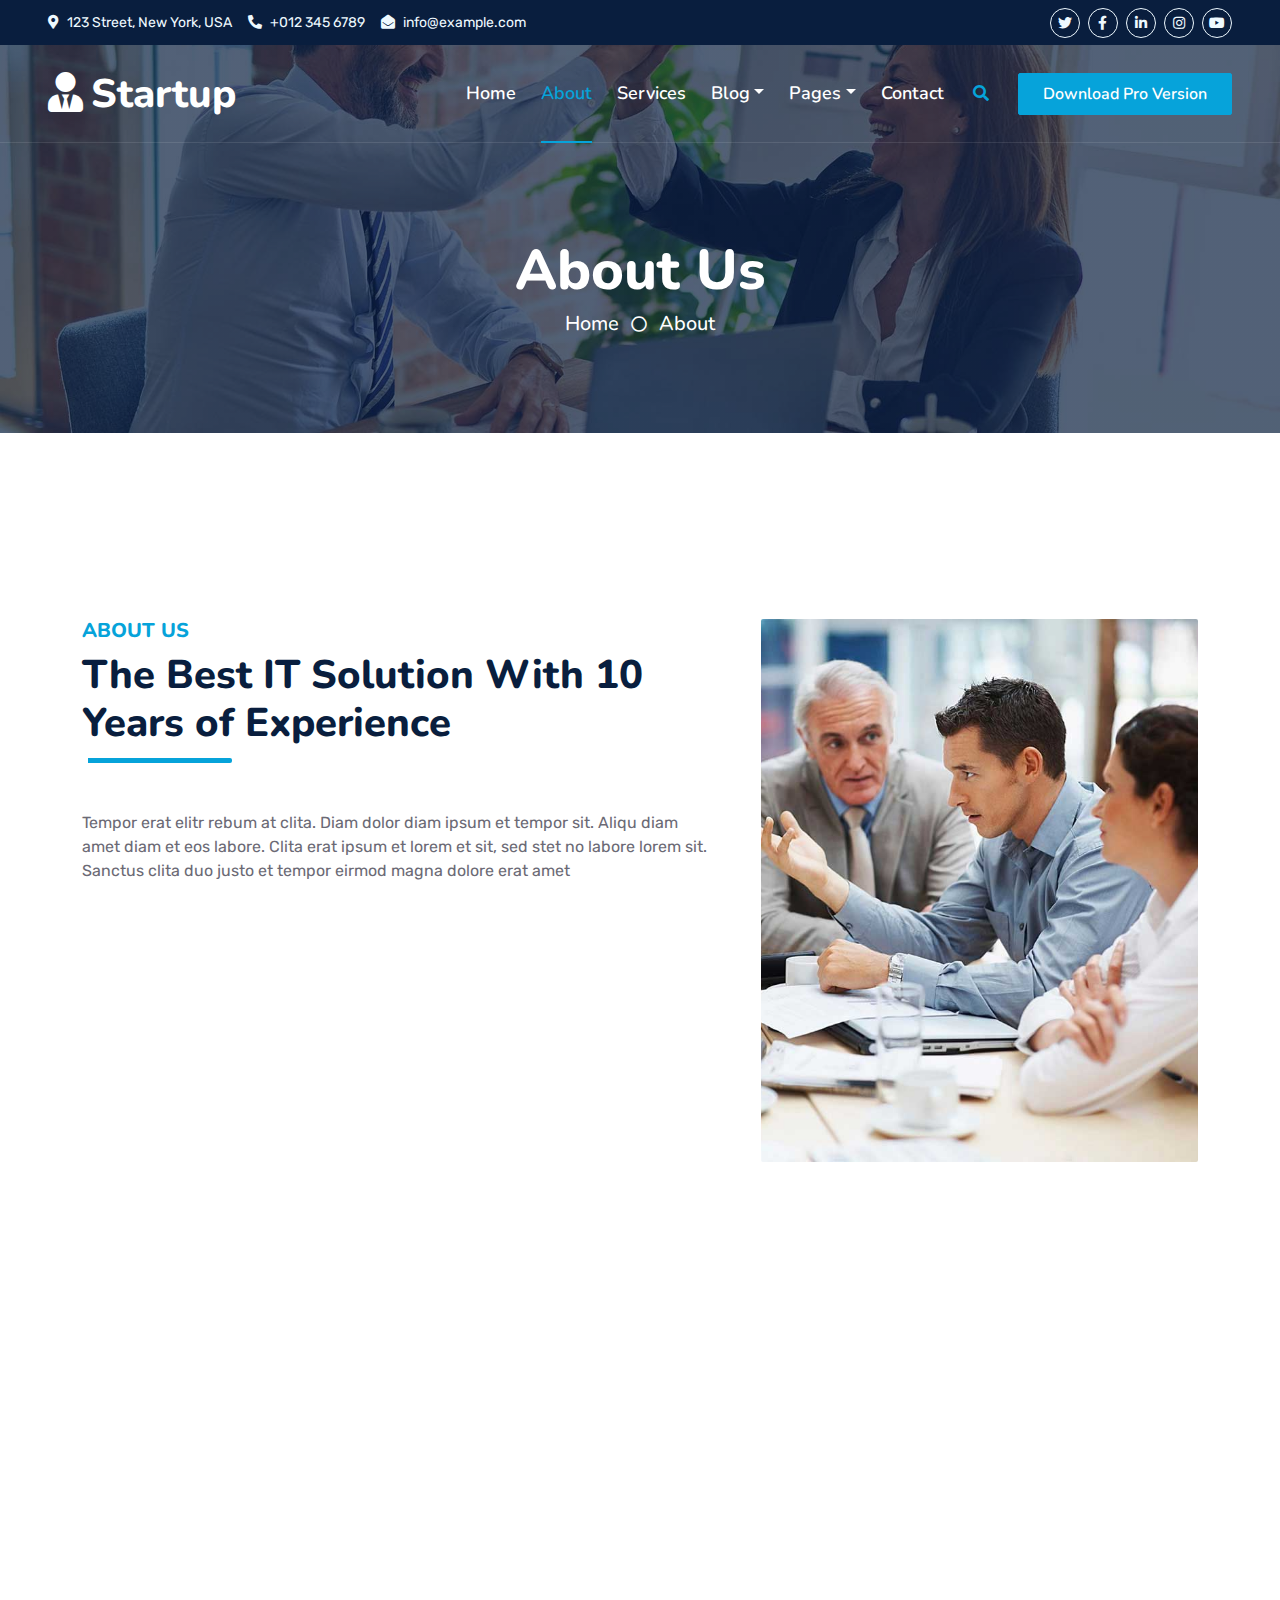
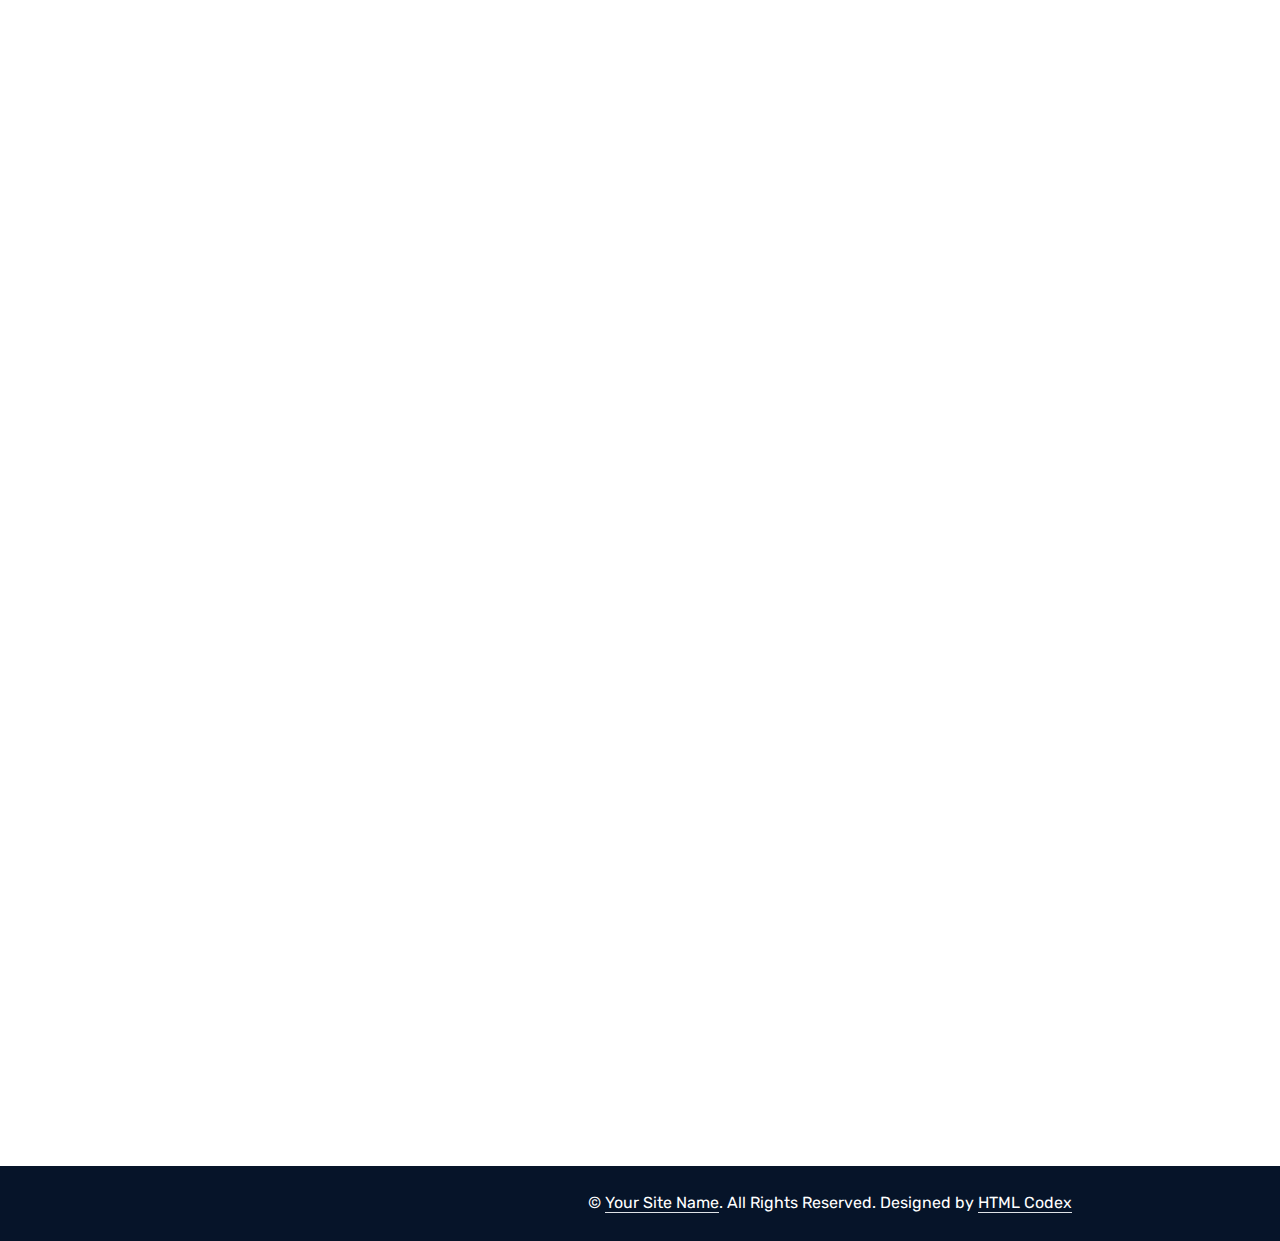
==== main/about.html @ 3a4d3730 "Réorganisation du projet" ====
<!DOCTYPE html>
<html lang="en">

<head>
    <meta charset="utf-8">
    <title>Startup - Startup Website Template</title>
    <meta content="width=device-width, initial-scale=1.0" name="viewport">
    <meta content="Free HTML Templates" name="keywords">
    <meta content="Free HTML Templates" name="description">

    <!-- Favicon -->
    <link href="static/img/favicon.ico" rel="icon">

    <!-- Google Web Fonts -->
    <link rel="preconnect" href="https://fonts.googleapis.com">
    <link rel="preconnect" href="https://fonts.gstatic.com" crossorigin>
    <link href="https://fonts.googleapis.com/css2?family=Nunito:wght@400;600;700;800&family=Rubik:wght@400;500;600;700&display=swap" rel="stylesheet">

    <!-- Icon Font Stylesheet -->
    <link href="https://cdnjs.cloudflare.com/ajax/libs/font-awesome/5.10.0/css/all.min.css" rel="stylesheet">
    <link href="https://cdn.jsdelivr.net/npm/bootstrap-icons@1.4.1/font/bootstrap-icons.css" rel="stylesheet">

    <!-- Libraries Stylesheet -->
    <link href="../static/lib/owlcarousel/assets/owl.carousel.min.css" rel="stylesheet">
    <link href="../static/lib/animate/animate.min.css" rel="stylesheet">

    <!-- Customized Bootstrap Stylesheet -->
    <link href="../static/css/bootstrap.min.css" rel="stylesheet">

    <!-- Template Stylesheet -->
    <link href="../static/css/style.css" rel="stylesheet">
</head>

<body>
    <!-- Spinner Start -->
    <div id="spinner" class="show bg-white position-fixed translate-middle w-100 vh-100 top-50 start-50 d-flex align-items-center justify-content-center">
        <div class="spinner"></div>
    </div>
    <!-- Spinner End -->


    <!-- Topbar Start -->
    <div class="container-fluid bg-dark px-5 d-none d-lg-block">
        <div class="row gx-0">
            <div class="col-lg-8 text-center text-lg-start mb-2 mb-lg-0">
                <div class="d-inline-flex align-items-center" style="height: 45px;">
                    <small class="me-3 text-light"><i class="fa fa-map-marker-alt me-2"></i>123 Street, New York, USA</small>
                    <small class="me-3 text-light"><i class="fa fa-phone-alt me-2"></i>+012 345 6789</small>
                    <small class="text-light"><i class="fa fa-envelope-open me-2"></i>info@example.com</small>
                </div>
            </div>
            <div class="col-lg-4 text-center text-lg-end">
                <div class="d-inline-flex align-items-center" style="height: 45px;">
                    <a class="btn btn-sm btn-outline-light btn-sm-square rounded-circle me-2" href=""><i class="fab fa-twitter fw-normal"></i></a>
                    <a class="btn btn-sm btn-outline-light btn-sm-square rounded-circle me-2" href=""><i class="fab fa-facebook-f fw-normal"></i></a>
                    <a class="btn btn-sm btn-outline-light btn-sm-square rounded-circle me-2" href=""><i class="fab fa-linkedin-in fw-normal"></i></a>
                    <a class="btn btn-sm btn-outline-light btn-sm-square rounded-circle me-2" href=""><i class="fab fa-instagram fw-normal"></i></a>
                    <a class="btn btn-sm btn-outline-light btn-sm-square rounded-circle" href=""><i class="fab fa-youtube fw-normal"></i></a>
                </div>
            </div>
        </div>
    </div>
    <!-- Topbar End -->


    <!-- Navbar Start -->
    <div class="container-fluid position-relative p-0">
        <nav class="navbar navbar-expand-lg navbar-dark px-5 py-3 py-lg-0">
            <a href="index.html" class="navbar-brand p-0">
                <h1 class="m-0"><i class="fa fa-user-tie me-2"></i>Startup</h1>
            </a>
            <button class="navbar-toggler" type="button" data-bs-toggle="collapse" data-bs-target="#navbarCollapse">
                <span class="fa fa-bars"></span>
            </button>
            <div class="collapse navbar-collapse" id="navbarCollapse">
                <div class="navbar-nav ms-auto py-0">
                    <a href="index.html" class="nav-item nav-link">Home</a>
                    <a href="about.html" class="nav-item nav-link active">About</a>
                    <a href="service.html" class="nav-item nav-link">Services</a>
                    <div class="nav-item dropdown">
                        <a href="#" class="nav-link dropdown-toggle" data-bs-toggle="dropdown">Blog</a>
                        <div class="dropdown-menu m-0">
                            <a href="blog.html" class="dropdown-item">Blog Grid</a>
                            <a href="detail.html" class="dropdown-item">Blog Detail</a>
                        </div>
                    </div>
                    <div class="nav-item dropdown">
                        <a href="#" class="nav-link dropdown-toggle" data-bs-toggle="dropdown">Pages</a>
                        <div class="dropdown-menu m-0">
                            <a href="price.html" class="dropdown-item">Pricing Plan</a>
                            <a href="feature.html" class="dropdown-item">Our features</a>
                            <a href="team.html" class="dropdown-item">Team Members</a>
                            <a href="testimonial.html" class="dropdown-item">Testimonial</a>
                            <a href="quote.html" class="dropdown-item">Free Quote</a>
                        </div>
                    </div>
                    <a href="contact.html" class="nav-item nav-link">Contact</a>
                </div>
                <butaton type="button" class="btn text-primary ms-3" data-bs-toggle="modal" data-bs-target="#searchModal"><i class="fa fa-search"></i></butaton>
                <a href="https://htmlcodex.com/startup-company-website-template" class="btn btn-primary py-2 px-4 ms-3">Download Pro Version</a>
            </div>
        </nav>

        <div class="container-fluid bg-primary py-5 bg-header" style="margin-bottom: 90px;">
            <div class="row py-5">
                <div class="col-12 pt-lg-5 mt-lg-5 text-center">
                    <h1 class="display-4 text-white animated zoomIn">About Us</h1>
                    <a href="" class="h5 text-white">Home</a>
                    <i class="far fa-circle text-white px-2"></i>
                    <a href="" class="h5 text-white">About</a>
                </div>
            </div>
        </div>
    </div>
    <!-- Navbar End -->


    <!-- Full Screen Search Start -->
    <div class="modal fade" id="searchModal" tabindex="-1">
        <div class="modal-dialog modal-fullscreen">
            <div class="modal-content" style="background: rgba(9, 30, 62, .7);">
                <div class="modal-header border-0">
                    <button type="button" class="btn bg-white btn-close" data-bs-dismiss="modal" aria-label="Close"></button>
                </div>
                <div class="modal-body d-flex align-items-center justify-content-center">
                    <div class="input-group" style="max-width: 600px;">
                        <input type="text" class="form-control bg-transparent border-primary p-3" placeholder="Type search keyword">
                        <button class="btn btn-primary px-4"><i class="bi bi-search"></i></button>
                    </div>
                </div>
            </div>
        </div>
    </div>
    <!-- Full Screen Search End -->


    <!-- About Start -->
    <div class="container-fluid py-5 wow fadeInUp" data-wow-delay="0.1s">
        <div class="container py-5">
            <div class="row g-5">
                <div class="col-lg-7">
                    <div class="section-title position-relative pb-3 mb-5">
                        <h5 class="fw-bold text-primary text-uppercase">About Us</h5>
                        <h1 class="mb-0">The Best IT Solution With 10 Years of Experience</h1>
                    </div>
                    <p class="mb-4">Tempor erat elitr rebum at clita. Diam dolor diam ipsum et tempor sit. Aliqu diam amet diam et eos labore. Clita erat ipsum et lorem et sit, sed stet no labore lorem sit. Sanctus clita duo justo et tempor eirmod magna dolore erat amet</p>
                    <div class="row g-0 mb-3">
                        <div class="col-sm-6 wow zoomIn" data-wow-delay="0.2s">
                            <h5 class="mb-3"><i class="fa fa-check text-primary me-3"></i>Award Winning</h5>
                            <h5 class="mb-3"><i class="fa fa-check text-primary me-3"></i>Professional Staff</h5>
                        </div>
                        <div class="col-sm-6 wow zoomIn" data-wow-delay="0.4s">
                            <h5 class="mb-3"><i class="fa fa-check text-primary me-3"></i>24/7 Support</h5>
                            <h5 class="mb-3"><i class="fa fa-check text-primary me-3"></i>Fair Prices</h5>
                        </div>
                    </div>
                    <div class="d-flex align-items-center mb-4 wow fadeIn" data-wow-delay="0.6s">
                        <div class="bg-primary d-flex align-items-center justify-content-center rounded" style="width: 60px; height: 60px;">
                            <i class="fa fa-phone-alt text-white"></i>
                        </div>
                        <div class="ps-4">
                            <h5 class="mb-2">Call to ask any question</h5>
                            <h4 class="text-primary mb-0">+012 345 6789</h4>
                        </div>
                    </div>
                    <a href="quote.html" class="btn btn-primary py-3 px-5 mt-3 wow zoomIn" data-wow-delay="0.9s">Request A Quote</a>
                </div>
                <div class="col-lg-5" style="min-height: 500px;">
                    <div class="position-relative h-100">
                        <img class="position-absolute w-100 h-100 rounded wow zoomIn" data-wow-delay="0.9s" src="../static/img/about.jpg" style="object-fit: cover;">
                    </div>
                </div>
            </div>
        </div>
    </div>
    <!-- About End -->


    <!-- Team Start -->
    <div class="container-fluid py-5 wow fadeInUp" data-wow-delay="0.1s">
        <div class="container py-5">
            <div class="section-title text-center position-relative pb-3 mb-5 mx-auto" style="max-width: 600px;">
                <h5 class="fw-bold text-primary text-uppercase">Team Members</h5>
                <h1 class="mb-0">Professional Stuffs Ready to Help Your Business</h1>
            </div>
            <div class="row g-5">
                <div class="col-lg-4 wow slideInUp" data-wow-delay="0.3s">
                    <div class="team-item bg-light rounded overflow-hidden">
                        <div class="team-img position-relative overflow-hidden">
                            <img class="img-fluid w-100" src="../static/img/team-1.jpg" alt="">
                            <div class="team-social">
                                <a class="btn btn-lg btn-primary btn-lg-square rounded" href=""><i class="fab fa-twitter fw-normal"></i></a>
                                <a class="btn btn-lg btn-primary btn-lg-square rounded" href=""><i class="fab fa-facebook-f fw-normal"></i></a>
                                <a class="btn btn-lg btn-primary btn-lg-square rounded" href=""><i class="fab fa-instagram fw-normal"></i></a>
                                <a class="btn btn-lg btn-primary btn-lg-square rounded" href=""><i class="fab fa-linkedin-in fw-normal"></i></a>
                            </div>
                        </div>
                        <div class="text-center py-4">
                            <h4 class="text-primary">Full Name</h4>
                            <p class="text-uppercase m-0">Designation</p>
                        </div>
                    </div>
                </div>
                <div class="col-lg-4 wow slideInUp" data-wow-delay="0.6s">
                    <div class="team-item bg-light rounded overflow-hidden">
                        <div class="team-img position-relative overflow-hidden">
                            <img class="img-fluid w-100" src="../static/img/team-2.jpg" alt="">
                            <div class="team-social">
                                <a class="btn btn-lg btn-primary btn-lg-square rounded" href=""><i class="fab fa-twitter fw-normal"></i></a>
                                <a class="btn btn-lg btn-primary btn-lg-square rounded" href=""><i class="fab fa-facebook-f fw-normal"></i></a>
                                <a class="btn btn-lg btn-primary btn-lg-square rounded" href=""><i class="fab fa-instagram fw-normal"></i></a>
                                <a class="btn btn-lg btn-primary btn-lg-square rounded" href=""><i class="fab fa-linkedin-in fw-normal"></i></a>
                            </div>
                        </div>
                        <div class="text-center py-4">
                            <h4 class="text-primary">Full Name</h4>
                            <p class="text-uppercase m-0">Designation</p>
                        </div>
                    </div>
                </div>
                <div class="col-lg-4 wow slideInUp" data-wow-delay="0.9s">
                    <div class="team-item bg-light rounded overflow-hidden">
                        <div class="team-img position-relative overflow-hidden">
                            <img class="img-fluid w-100" src="../static/img/team-3.jpg" alt="">
                            <div class="team-social">
                                <a class="btn btn-lg btn-primary btn-lg-square rounded" href=""><i class="fab fa-twitter fw-normal"></i></a>
                                <a class="btn btn-lg btn-primary btn-lg-square rounded" href=""><i class="fab fa-facebook-f fw-normal"></i></a>
                                <a class="btn btn-lg btn-primary btn-lg-square rounded" href=""><i class="fab fa-instagram fw-normal"></i></a>
                                <a class="btn btn-lg btn-primary btn-lg-square rounded" href=""><i class="fab fa-linkedin-in fw-normal"></i></a>
                            </div>
                        </div>
                        <div class="text-center py-4">
                            <h4 class="text-primary">Full Name</h4>
                            <p class="text-uppercase m-0">Designation</p>
                        </div>
                    </div>
                </div>
            </div>
        </div>
    </div>
    <!-- Team End -->


    <!-- Vendor Start -->
    <div class="container-fluid py-5 wow fadeInUp" data-wow-delay="0.1s">
        <div class="container py-5 mb-5">
            <div class="bg-white">
                <div class="owl-carousel vendor-carousel">
                    <img src="../static/img/vendor-1.jpg" alt="">
                    <img src="../static/img/vendor-2.jpg" alt="">
                    <img src="../static/img/vendor-3.jpg" alt="">
                    <img src="../static/img/vendor-4.jpg" alt="">
                    <img src="../static/img/vendor-5.jpg" alt="">
                    <img src="../static/img/vendor-6.jpg" alt="">
                    <img src="../static/img/vendor-7.jpg" alt="">
                    <img src="../static/img/vendor-8.jpg" alt="">
                    <img src="../static/img/vendor-9.jpg" alt="">
                </div>
            </div>
        </div>
    </div>
    <!-- Vendor End -->
    

    <!-- Footer Start -->
    <div class="container-fluid bg-dark text-light mt-5 wow fadeInUp" data-wow-delay="0.1s">
        <div class="container">
            <div class="row gx-5">
                <div class="col-lg-4 col-md-6 footer-about">
                    <div class="d-flex flex-column align-items-center justify-content-center text-center h-100 bg-primary p-4">
                        <a href="index.html" class="navbar-brand">
                            <h1 class="m-0 text-white"><i class="fa fa-user-tie me-2"></i>Startup</h1>
                        </a>
                        <p class="mt-3 mb-4">Lorem diam sit erat dolor elitr et, diam lorem justo amet clita stet eos sit. Elitr dolor duo lorem, elitr clita ipsum sea. Diam amet erat lorem stet eos. Diam amet et kasd eos duo.</p>
                        <form action="">
                            <div class="input-group">
                                <input type="text" class="form-control border-white p-3" placeholder="Your Email">
                                <button class="btn btn-dark">Sign Up</button>
                            </div>
                        </form>
                    </div>
                </div>
                <div class="col-lg-8 col-md-6">
                    <div class="row gx-5">
                        <div class="col-lg-4 col-md-12 pt-5 mb-5">
                            <div class="section-title section-title-sm position-relative pb-3 mb-4">
                                <h3 class="text-light mb-0">Get In Touch</h3>
                            </div>
                            <div class="d-flex mb-2">
                                <i class="bi bi-geo-alt text-primary me-2"></i>
                                <p class="mb-0">123 Street, New York, USA</p>
                            </div>
                            <div class="d-flex mb-2">
                                <i class="bi bi-envelope-open text-primary me-2"></i>
                                <p class="mb-0">info@example.com</p>
                            </div>
                            <div class="d-flex mb-2">
                                <i class="bi bi-telephone text-primary me-2"></i>
                                <p class="mb-0">+012 345 67890</p>
                            </div>
                            <div class="d-flex mt-4">
                                <a class="btn btn-primary btn-square me-2" href="#"><i class="fab fa-twitter fw-normal"></i></a>
                                <a class="btn btn-primary btn-square me-2" href="#"><i class="fab fa-facebook-f fw-normal"></i></a>
                                <a class="btn btn-primary btn-square me-2" href="#"><i class="fab fa-linkedin-in fw-normal"></i></a>
                                <a class="btn btn-primary btn-square" href="#"><i class="fab fa-instagram fw-normal"></i></a>
                            </div>
                        </div>
                        <div class="col-lg-4 col-md-12 pt-0 pt-lg-5 mb-5">
                            <div class="section-title section-title-sm position-relative pb-3 mb-4">
                                <h3 class="text-light mb-0">Quick Links</h3>
                            </div>
                            <div class="link-animated d-flex flex-column justify-content-start">
                                <a class="text-light mb-2" href="#"><i class="bi bi-arrow-right text-primary me-2"></i>Home</a>
                                <a class="text-light mb-2" href="#"><i class="bi bi-arrow-right text-primary me-2"></i>About Us</a>
                                <a class="text-light mb-2" href="#"><i class="bi bi-arrow-right text-primary me-2"></i>Our Services</a>
                                <a class="text-light mb-2" href="#"><i class="bi bi-arrow-right text-primary me-2"></i>Meet The Team</a>
                                <a class="text-light mb-2" href="#"><i class="bi bi-arrow-right text-primary me-2"></i>Latest Blog</a>
                                <a class="text-light" href="#"><i class="bi bi-arrow-right text-primary me-2"></i>Contact Us</a>
                            </div>
                        </div>
                        <div class="col-lg-4 col-md-12 pt-0 pt-lg-5 mb-5">
                            <div class="section-title section-title-sm position-relative pb-3 mb-4">
                                <h3 class="text-light mb-0">Popular Links</h3>
                            </div>
                            <div class="link-animated d-flex flex-column justify-content-start">
                                <a class="text-light mb-2" href="#"><i class="bi bi-arrow-right text-primary me-2"></i>Home</a>
                                <a class="text-light mb-2" href="#"><i class="bi bi-arrow-right text-primary me-2"></i>About Us</a>
                                <a class="text-light mb-2" href="#"><i class="bi bi-arrow-right text-primary me-2"></i>Our Services</a>
                                <a class="text-light mb-2" href="#"><i class="bi bi-arrow-right text-primary me-2"></i>Meet The Team</a>
                                <a class="text-light mb-2" href="#"><i class="bi bi-arrow-right text-primary me-2"></i>Latest Blog</a>
                                <a class="text-light" href="#"><i class="bi bi-arrow-right text-primary me-2"></i>Contact Us</a>
                            </div>
                        </div>
                    </div>
                </div>
            </div>
        </div>
    </div>
    <div class="container-fluid text-white" style="background: #061429;">
        <div class="container text-center">
            <div class="row justify-content-end">
                <div class="col-lg-8 col-md-6">
                    <div class="d-flex align-items-center justify-content-center" style="height: 75px;">
                        <p class="mb-0">&copy; <a class="text-white border-bottom" href="#">Your Site Name</a>. All Rights Reserved. 
						
						<!--/*** This template is free as long as you keep the footer author’s credit link/attribution link/backlink. If you'd like to use the template without the footer author’s credit link/attribution link/backlink, you can purchase the Credit Removal License from "https://htmlcodex.com/credit-removal". Thank you for your support. ***/-->
						Designed by <a class="text-white border-bottom" href="https://htmlcodex.com">HTML Codex</a></p>
                    </div>
                </div>
            </div>
        </div>
    </div>
    <!-- Footer End -->


    <!-- Back to Top -->
    <a href="#" class="btn btn-lg btn-primary btn-lg-square rounded back-to-top"><i class="bi bi-arrow-up"></i></a>


    <!-- JavaScript Libraries -->
    <script src="https://code.jquery.com/jquery-3.4.1.min.js"></script>
    <script src="https://cdn.jsdelivr.net/npm/bootstrap@5.0.0/dist/js/bootstrap.bundle.min.js"></script>
    <script src="../static/lib/wow/wow.min.js"></script>
    <script src="../static/lib/easing/easing.min.js"></script>
    <script src="../static/lib/waypoints/waypoints.min.js"></script>
    <script src="../static/lib/counterup/counterup.min.js"></script>
    <script src="../static/lib/owlcarousel/owl.carousel.min.js"></script>

    <!-- Template Javascript -->
    <script src="../static/js/main.js"></script>
</body>

</html>
---- static/css/style.css ----
/********** Template CSS **********/
:root {
    --primary: #06A3DA;
    --secondary: #34AD54;
    --light: #EEF9FF;
    --dark: #091E3E;
}


/*** Spinner ***/
.spinner {
    width: 40px;
    height: 40px;
    background: var(--primary);
    margin: 100px auto;
    -webkit-animation: sk-rotateplane 1.2s infinite ease-in-out;
    animation: sk-rotateplane 1.2s infinite ease-in-out;
}

@-webkit-keyframes sk-rotateplane {
    0% {
        -webkit-transform: perspective(120px)
    }
    50% {
        -webkit-transform: perspective(120px) rotateY(180deg)
    }
    100% {
        -webkit-transform: perspective(120px) rotateY(180deg) rotateX(180deg)
    }
}

@keyframes sk-rotateplane {
    0% {
        transform: perspective(120px) rotateX(0deg) rotateY(0deg);
        -webkit-transform: perspective(120px) rotateX(0deg) rotateY(0deg)
    }
    50% {
        transform: perspective(120px) rotateX(-180.1deg) rotateY(0deg);
        -webkit-transform: perspective(120px) rotateX(-180.1deg) rotateY(0deg)
    }
    100% {
        transform: perspective(120px) rotateX(-180deg) rotateY(-179.9deg);
        -webkit-transform: perspective(120px) rotateX(-180deg) rotateY(-179.9deg);
    }
}

#spinner {
    opacity: 0;
    visibility: hidden;
    transition: opacity .5s ease-out, visibility 0s linear .5s;
    z-index: 99999;
}

#spinner.show {
    transition: opacity .5s ease-out, visibility 0s linear 0s;
    visibility: visible;
    opacity: 1;
}


/*** Heading ***/
h1,
h2,
.fw-bold {
    font-weight: 800 !important;
}

h3,
h4,
.fw-semi-bold {
    font-weight: 700 !important;
}

h5,
h6,
.fw-medium {
    font-weight: 600 !important;
}


/*** Button ***/
.btn {
    font-family: 'Nunito', sans-serif;
    font-weight: 600;
    transition: .5s;
}

.btn-primary,
.btn-secondary {
    color: #FFFFFF;
    box-shadow: inset 0 0 0 50px transparent;
}

.btn-primary:hover {
    box-shadow: inset 0 0 0 0 var(--primary);
}

.btn-secondary:hover {
    box-shadow: inset 0 0 0 0 var(--secondary);
}

.btn-square {
    width: 36px;
    height: 36px;
}

.btn-sm-square {
    width: 30px;
    height: 30px;
}

.btn-lg-square {
    width: 48px;
    height: 48px;
}

.btn-square,
.btn-sm-square,
.btn-lg-square {
    padding-left: 0;
    padding-right: 0;
    text-align: center;
}


/*** Navbar ***/
.navbar-dark .navbar-nav .nav-link {
    font-family: 'Nunito', sans-serif;
    position: relative;
    margin-left: 25px;
    padding: 35px 0;
    color: #FFFFFF;
    font-size: 18px;
    font-weight: 600;
    outline: none;
    transition: .5s;
}

.sticky-top.navbar-dark .navbar-nav .nav-link {
    padding: 20px 0;
    color: var(--dark);
}

.navbar-dark .navbar-nav .nav-link:hover,
.navbar-dark .navbar-nav .nav-link.active {
    color: var(--primary);
}

.navbar-dark .navbar-brand h1 {
    color: #FFFFFF;
}

.navbar-dark .navbar-toggler {
    color: var(--primary) !important;
    border-color: var(--primary) !important;
}

@media (max-width: 991.98px) {
    .sticky-top.navbar-dark {
        position: relative;
        background: #FFFFFF;
    }

    .navbar-dark .navbar-nav .nav-link,
    .navbar-dark .navbar-nav .nav-link.show,
    .sticky-top.navbar-dark .navbar-nav .nav-link {
        padding: 10px 0;
        color: var(--dark);
    }

    .navbar-dark .navbar-brand h1 {
        color: var(--primary);
    }
}

@media (min-width: 992px) {
    .navbar-dark {
        position: absolute;
        width: 100%;
        top: 0;
        left: 0;
        border-bottom: 1px solid rgba(256, 256, 256, .1);
        z-index: 999;
    }
    
    .sticky-top.navbar-dark {
        position: fixed;
        background: #FFFFFF;
    }

    .navbar-dark .navbar-nav .nav-link::before {
        position: absolute;
        content: "";
        width: 0;
        height: 2px;
        bottom: -1px;
        left: 50%;
        background: var(--primary);
        transition: .5s;
    }

    .navbar-dark .navbar-nav .nav-link:hover::before,
    .navbar-dark .navbar-nav .nav-link.active::before {
        width: 100%;
        left: 0;
    }

    .navbar-dark .navbar-nav .nav-link.nav-contact::before {
        display: none;
    }

    .sticky-top.navbar-dark .navbar-brand h1 {
        color: var(--primary);
    }
}


/*** Carousel ***/
.carousel-caption {
    top: 0;
    left: 0;
    right: 0;
    bottom: 0;
    background: rgba(9, 30, 62, .7);
    z-index: 1;
}

@media (max-width: 576px) {
    .carousel-caption h5 {
        font-size: 14px;
        font-weight: 500 !important;
    }

    .carousel-caption h1 {
        font-size: 30px;
        font-weight: 600 !important;
    }
}

.carousel-control-prev,
.carousel-control-next {
    width: 10%;
}

.carousel-control-prev-icon,
.carousel-control-next-icon {
    width: 3rem;
    height: 3rem;
}


/*** Section Title ***/
.section-title::before {
    position: absolute;
    content: "";
    width: 150px;
    height: 5px;
    left: 0;
    bottom: 0;
    background: var(--primary);
    border-radius: 2px;
}

.section-title.text-center::before {
    left: 50%;
    margin-left: -75px;
}

.section-title.section-title-sm::before {
    width: 90px;
    height: 3px;
}

.section-title::after {
    position: absolute;
    content: "";
    width: 6px;
    height: 5px;
    bottom: 0px;
    background: #FFFFFF;
    -webkit-animation: section-title-run 5s infinite linear;
    animation: section-title-run 5s infinite linear;
}

.section-title.section-title-sm::after {
    width: 4px;
    height: 3px;
}

.section-title.text-center::after {
    -webkit-animation: section-title-run-center 5s infinite linear;
    animation: section-title-run-center 5s infinite linear;
}

.section-title.section-title-sm::after {
    -webkit-animation: section-title-run-sm 5s infinite linear;
    animation: section-title-run-sm 5s infinite linear;
}

@-webkit-keyframes section-title-run {
    0% {left: 0; } 50% { left : 145px; } 100% { left: 0; }
}

@-webkit-keyframes section-title-run-center {
    0% { left: 50%; margin-left: -75px; } 50% { left : 50%; margin-left: 45px; } 100% { left: 50%; margin-left: -75px; }
}

@-webkit-keyframes section-title-run-sm {
    0% {left: 0; } 50% { left : 85px; } 100% { left: 0; }
}


/*** Service ***/
.service-item {
    position: relative;
    height: 300px;
    padding: 0 30px;
    transition: .5s;
}

.service-item .service-icon {
    margin-bottom: 30px;
    width: 60px;
    height: 60px;
    display: flex;
    align-items: center;
    justify-content: center;
    background: var(--primary);
    border-radius: 2px;
    transform: rotate(-45deg);
}

.service-item .service-icon i {
    transform: rotate(45deg);
}

.service-item a.btn {
    position: absolute;
    width: 60px;
    bottom: -48px;
    left: 50%;
    margin-left: -30px;
    opacity: 0;
}

.service-item:hover a.btn {
    bottom: -24px;
    opacity: 1;
}


/*** Testimonial ***/
.testimonial-carousel .owl-dots {
    margin-top: 15px;
    display: flex;
    align-items: flex-end;
    justify-content: center;
}

.testimonial-carousel .owl-dot {
    position: relative;
    display: inline-block;
    margin: 0 5px;
    width: 15px;
    height: 15px;
    background: #DDDDDD;
    border-radius: 2px;
    transition: .5s;
}

.testimonial-carousel .owl-dot.active {
    width: 30px;
    background: var(--primary);
}

.testimonial-carousel .owl-item.center {
    position: relative;
    z-index: 1;
}

.testimonial-carousel .owl-item .testimonial-item {
    transition: .5s;
}

.testimonial-carousel .owl-item.center .testimonial-item {
    background: #FFFFFF !important;
    box-shadow: 0 0 30px #DDDDDD;
}


/*** Team ***/
.team-item {
    transition: .5s;
}

.team-social {
    position: absolute;
    width: 100%;
    height: 100%;
    top: 0;
    left: 0;
    display: flex;
    align-items: center;
    justify-content: center;
    transition: .5s;
}

.team-social a.btn {
    position: relative;
    margin: 0 3px;
    margin-top: 100px;
    opacity: 0;
}

.team-item:hover {
    box-shadow: 0 0 30px #DDDDDD;
}

.team-item:hover .team-social {
    background: rgba(9, 30, 62, .7);
}

.team-item:hover .team-social a.btn:first-child {
    opacity: 1;
    margin-top: 0;
    transition: .3s 0s;
}

.team-item:hover .team-social a.btn:nth-child(2) {
    opacity: 1;
    margin-top: 0;
    transition: .3s .05s;
}

.team-item:hover .team-social a.btn:nth-child(3) {
    opacity: 1;
    margin-top: 0;
    transition: .3s .1s;
}

.team-item:hover .team-social a.btn:nth-child(4) {
    opacity: 1;
    margin-top: 0;
    transition: .3s .15s;
}

.team-item .team-img img,
.blog-item .blog-img img  {
    transition: .5s;
}

.team-item:hover .team-img img,
.blog-item:hover .blog-img img {
    transform: scale(1.15);
}


/*** Miscellaneous ***/
@media (min-width: 991.98px) {
    .facts {
        position: relative;
        margin-top: -75px;
        z-index: 1;
    }
}

.back-to-top {
    position: fixed;
    display: none;
    right: 45px;
    bottom: 45px;
    z-index: 99;
}

.bg-header {
    background: linear-gradient(rgba(9, 30, 62, .7), rgba(9, 30, 62, .7)), url(../img/carousel-1.jpg) center center no-repeat;
    background-size: cover;
}

.link-animated a {
    transition: .5s;
}

.link-animated a:hover {
    padding-left: 10px;
}

@media (min-width: 767.98px) {
    .footer-about {
        margin-bottom: -75px;
    }
}
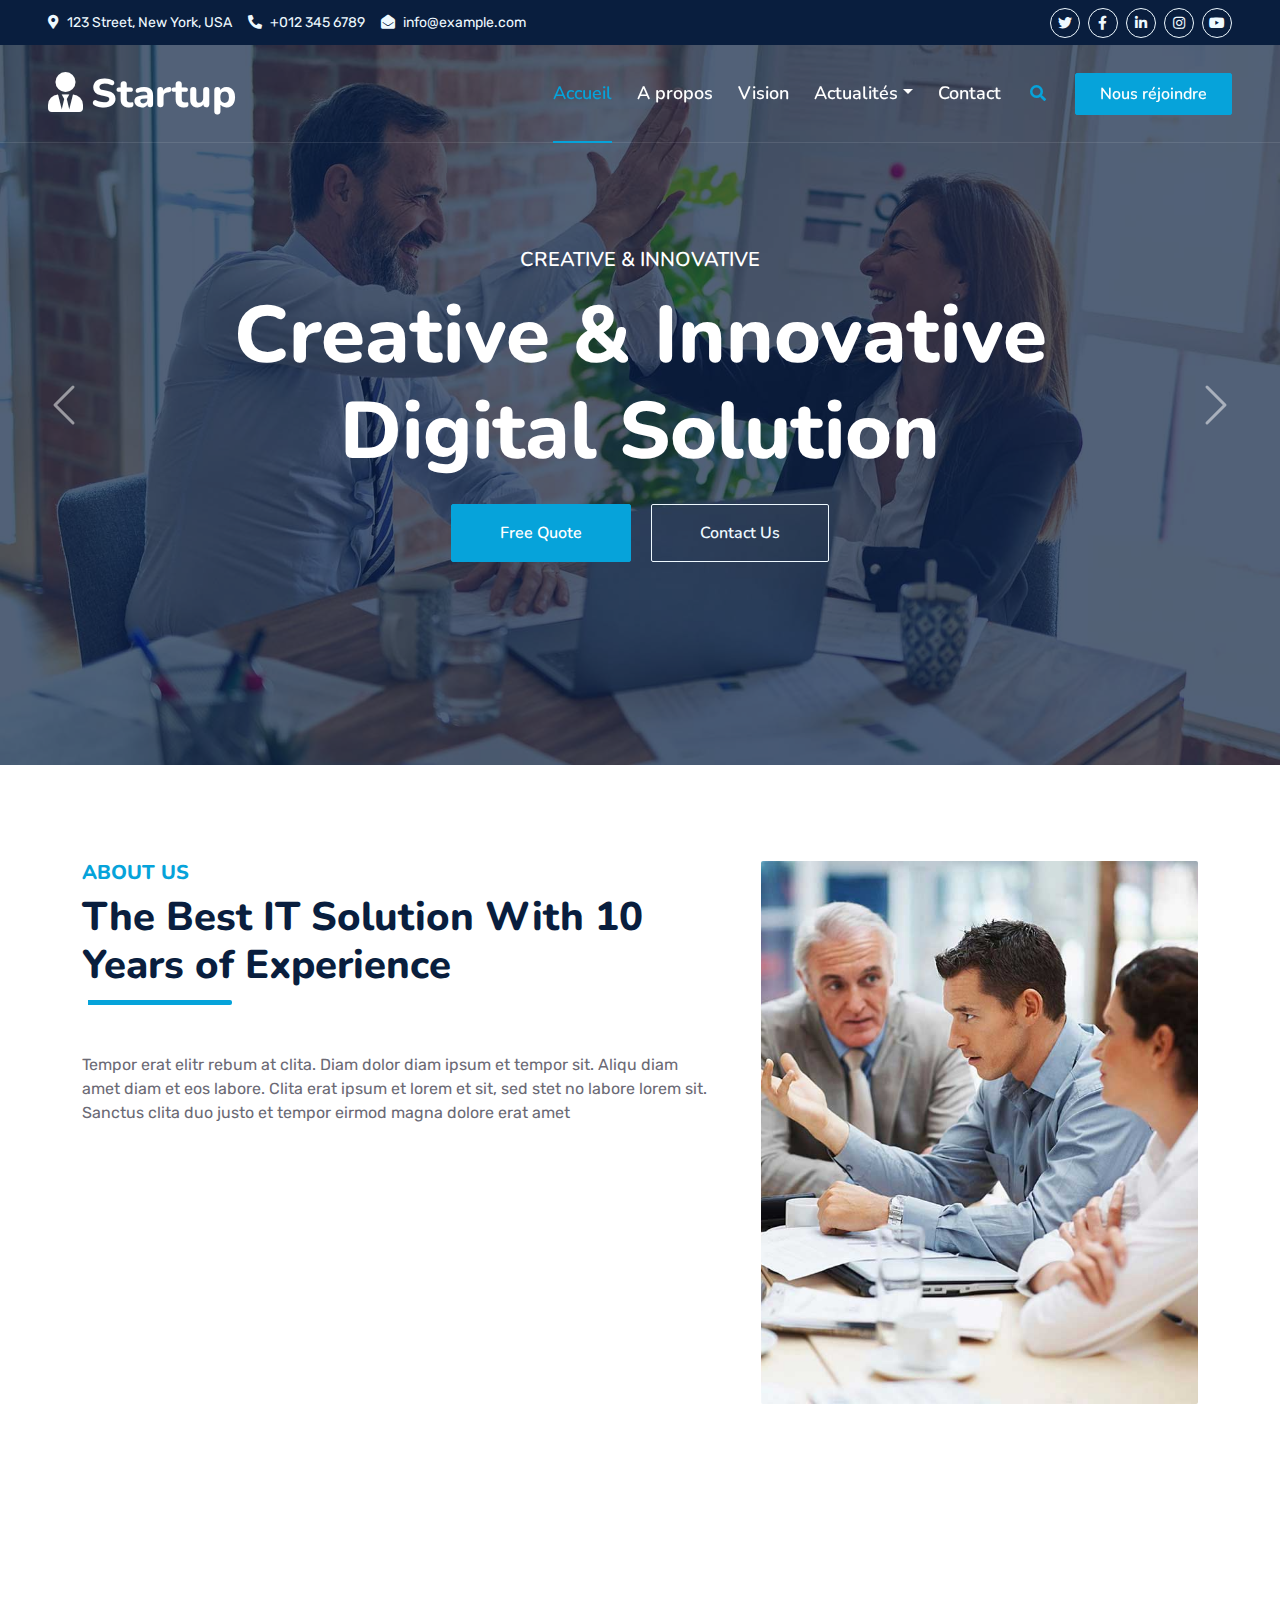
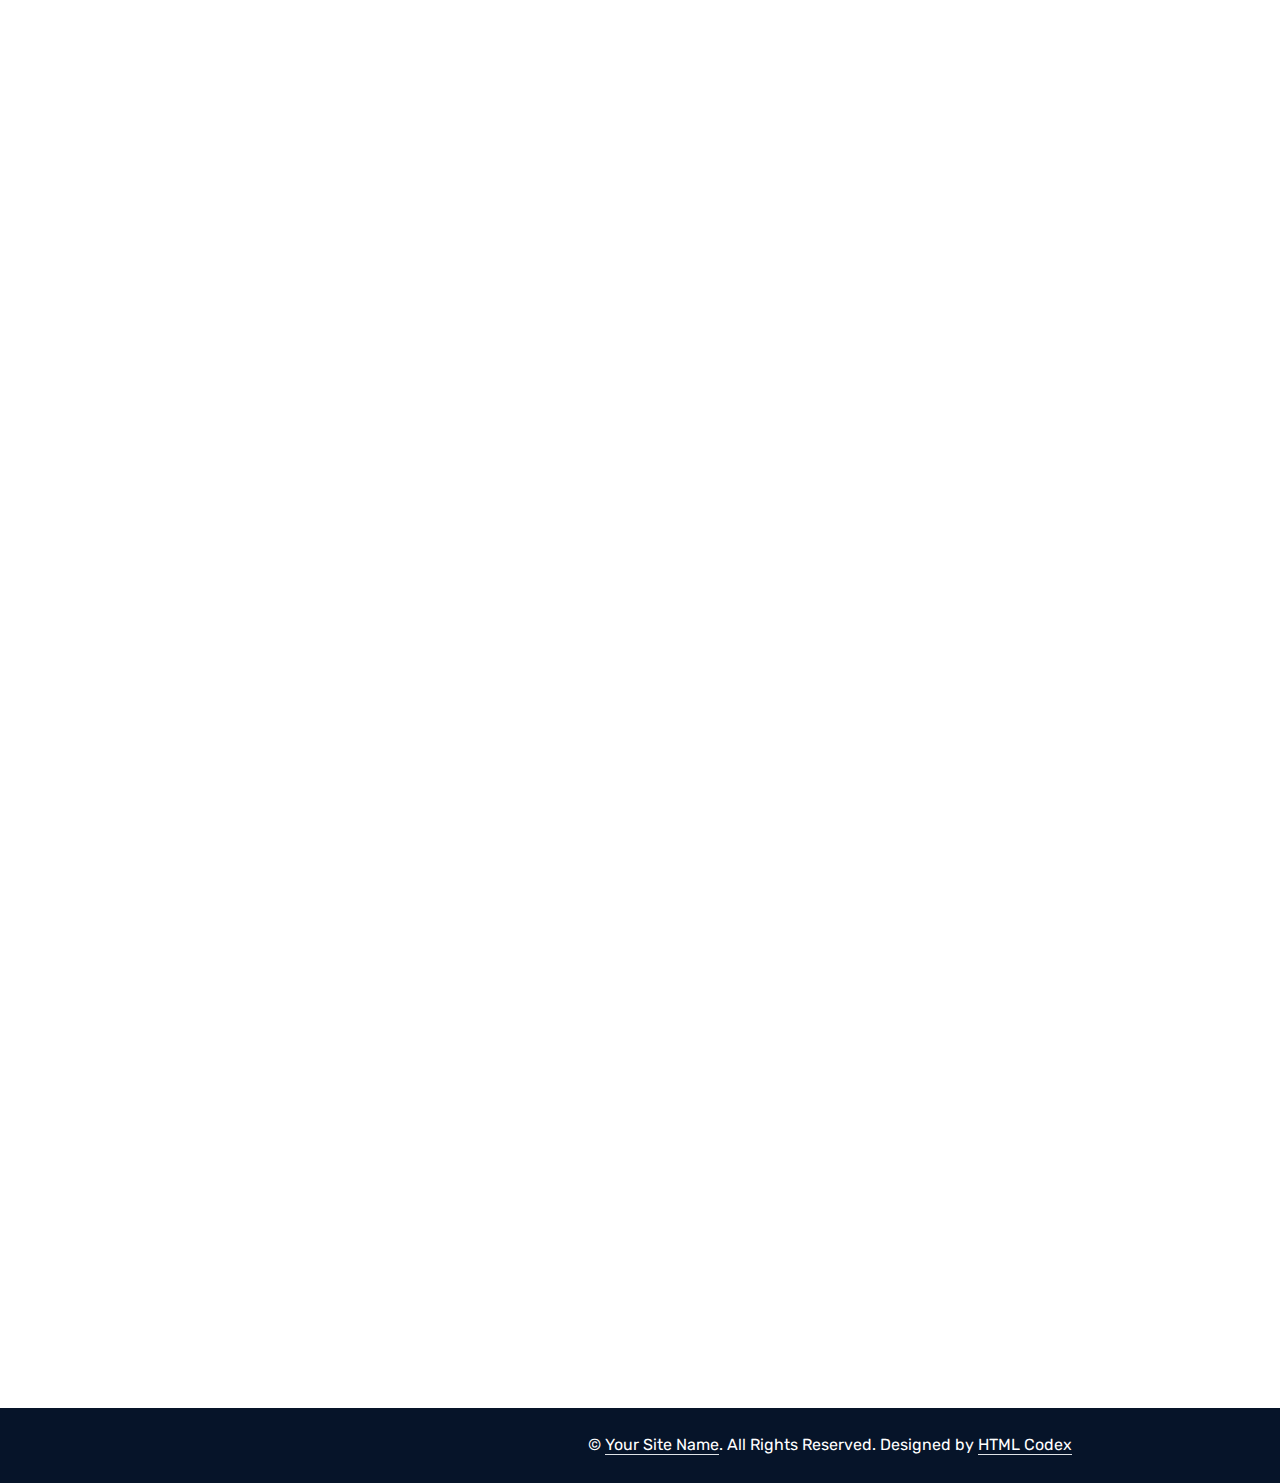
==== commit 91222862: "Modifications des Onglets" ====
--- a/main/about.html
+++ b/main/about.html
@@ -63,7 +63,7 @@
     <!-- Topbar End -->
 
 
-    <!-- Navbar Start -->
+    <!-- Navbar & Carousel Start -->
     <div class="container-fluid position-relative p-0">
         <nav class="navbar navbar-expand-lg navbar-dark px-5 py-3 py-lg-0">
             <a href="index.html" class="navbar-brand p-0">
@@ -74,45 +74,73 @@
             </button>
             <div class="collapse navbar-collapse" id="navbarCollapse">
                 <div class="navbar-nav ms-auto py-0">
-                    <a href="index.html" class="nav-item nav-link">Home</a>
-                    <a href="about.html" class="nav-item nav-link active">About</a>
-                    <a href="service.html" class="nav-item nav-link">Services</a>
+                    <a href="index.html" class="nav-item nav-link active">Accueil</a>
+                    <a href="about.html" class="nav-item nav-link">A propos</a>
+                    <a href="service.html" class="nav-item nav-link">Vision</a>
                     <div class="nav-item dropdown">
-                        <a href="#" class="nav-link dropdown-toggle" data-bs-toggle="dropdown">Blog</a>
+                        <a href="#" class="nav-link dropdown-toggle" data-bs-toggle="dropdown">Actualités</a>
                         <div class="dropdown-menu m-0">
                             <a href="blog.html" class="dropdown-item">Blog Grid</a>
                             <a href="detail.html" class="dropdown-item">Blog Detail</a>
                         </div>
                     </div>
-                    <div class="nav-item dropdown">
-                        <a href="#" class="nav-link dropdown-toggle" data-bs-toggle="dropdown">Pages</a>
-                        <div class="dropdown-menu m-0">
-                            <a href="price.html" class="dropdown-item">Pricing Plan</a>
-                            <a href="feature.html" class="dropdown-item">Our features</a>
-                            <a href="team.html" class="dropdown-item">Team Members</a>
-                            <a href="testimonial.html" class="dropdown-item">Testimonial</a>
-                            <a href="quote.html" class="dropdown-item">Free Quote</a>
-                        </div>
-                    </div>
+                    <!--
+                        <div class="nav-item dropdown">
+                            <a href="#" class="nav-link dropdown-toggle" data-bs-toggle="dropdown">Pages</a>
+                            <div class="dropdown-menu m-0">
+                                <a href="price.html" class="dropdown-item">Pricing Plan</a>
+                                <a href="feature.html" class="dropdown-item">Our features</a>
+                                <a href="team.html" class="dropdown-item">Team Members</a>
+                                <a href="testimonial.html" class="dropdown-item">Testimonial</a>
+                                <a href="quote.html" class="dropdown-item">Free Quote</a>
+                            </div>
+                        </div>
+                    -->
                     <a href="contact.html" class="nav-item nav-link">Contact</a>
                 </div>
                 <butaton type="button" class="btn text-primary ms-3" data-bs-toggle="modal" data-bs-target="#searchModal"><i class="fa fa-search"></i></butaton>
-                <a href="https://htmlcodex.com/startup-company-website-template" class="btn btn-primary py-2 px-4 ms-3">Download Pro Version</a>
+                <a href="https://htmlcodex.com/startup-company-website-template" class="btn btn-primary py-2 px-4 ms-3">Nous réjoindre</a>
             </div>
         </nav>
 
-        <div class="container-fluid bg-primary py-5 bg-header" style="margin-bottom: 90px;">
-            <div class="row py-5">
-                <div class="col-12 pt-lg-5 mt-lg-5 text-center">
-                    <h1 class="display-4 text-white animated zoomIn">About Us</h1>
-                    <a href="" class="h5 text-white">Home</a>
-                    <i class="far fa-circle text-white px-2"></i>
-                    <a href="" class="h5 text-white">About</a>
-                </div>
-            </div>
-        </div>
-    </div>
-    <!-- Navbar End -->
+        <div id="header-carousel" class="carousel slide carousel-fade" data-bs-ride="carousel">
+            <div class="carousel-inner">
+                <div class="carousel-item active">
+                    <img class="w-100" src="../static/img/carousel-1.jpg" alt="Image">
+                    <div class="carousel-caption d-flex flex-column align-items-center justify-content-center">
+                        <div class="p-3" style="max-width: 900px;">
+                            <h5 class="text-white text-uppercase mb-3 animated slideInDown">Creative & Innovative</h5>
+                            <h1 class="display-1 text-white mb-md-4 animated zoomIn">Creative & Innovative Digital Solution</h1>
+                            <a href="quote.html" class="btn btn-primary py-md-3 px-md-5 me-3 animated slideInLeft">Free Quote</a>
+                            <a href="" class="btn btn-outline-light py-md-3 px-md-5 animated slideInRight">Contact Us</a>
+                        </div>
+                    </div>
+                </div>
+                <div class="carousel-item">
+                    <img class="w-100" src="../static/img/carousel-2.jpg" alt="Image">
+                    <div class="carousel-caption d-flex flex-column align-items-center justify-content-center">
+                        <div class="p-3" style="max-width: 900px;">
+                            <h5 class="text-white text-uppercase mb-3 animated slideInDown">Creative & Innovative</h5>
+                            <h1 class="display-1 text-white mb-md-4 animated zoomIn">Creative & Innovative Digital Solution</h1>
+                            <a href="quote.html" class="btn btn-primary py-md-3 px-md-5 me-3 animated slideInLeft">Free Quote</a>
+                            <a href="" class="btn btn-outline-light py-md-3 px-md-5 animated slideInRight">Contact Us</a>
+                        </div>
+                    </div>
+                </div>
+            </div>
+            <button class="carousel-control-prev" type="button" data-bs-target="#header-carousel"
+                    data-bs-slide="prev">
+                <span class="carousel-control-prev-icon" aria-hidden="true"></span>
+                <span class="visually-hidden">Previous</span>
+            </button>
+            <button class="carousel-control-next" type="button" data-bs-target="#header-carousel"
+                    data-bs-slide="next">
+                <span class="carousel-control-next-icon" aria-hidden="true"></span>
+                <span class="visually-hidden">Next</span>
+            </button>
+        </div>
+    </div>
+    <!-- Navbar & Carousel End -->
 
 
     <!-- Full Screen Search Start -->
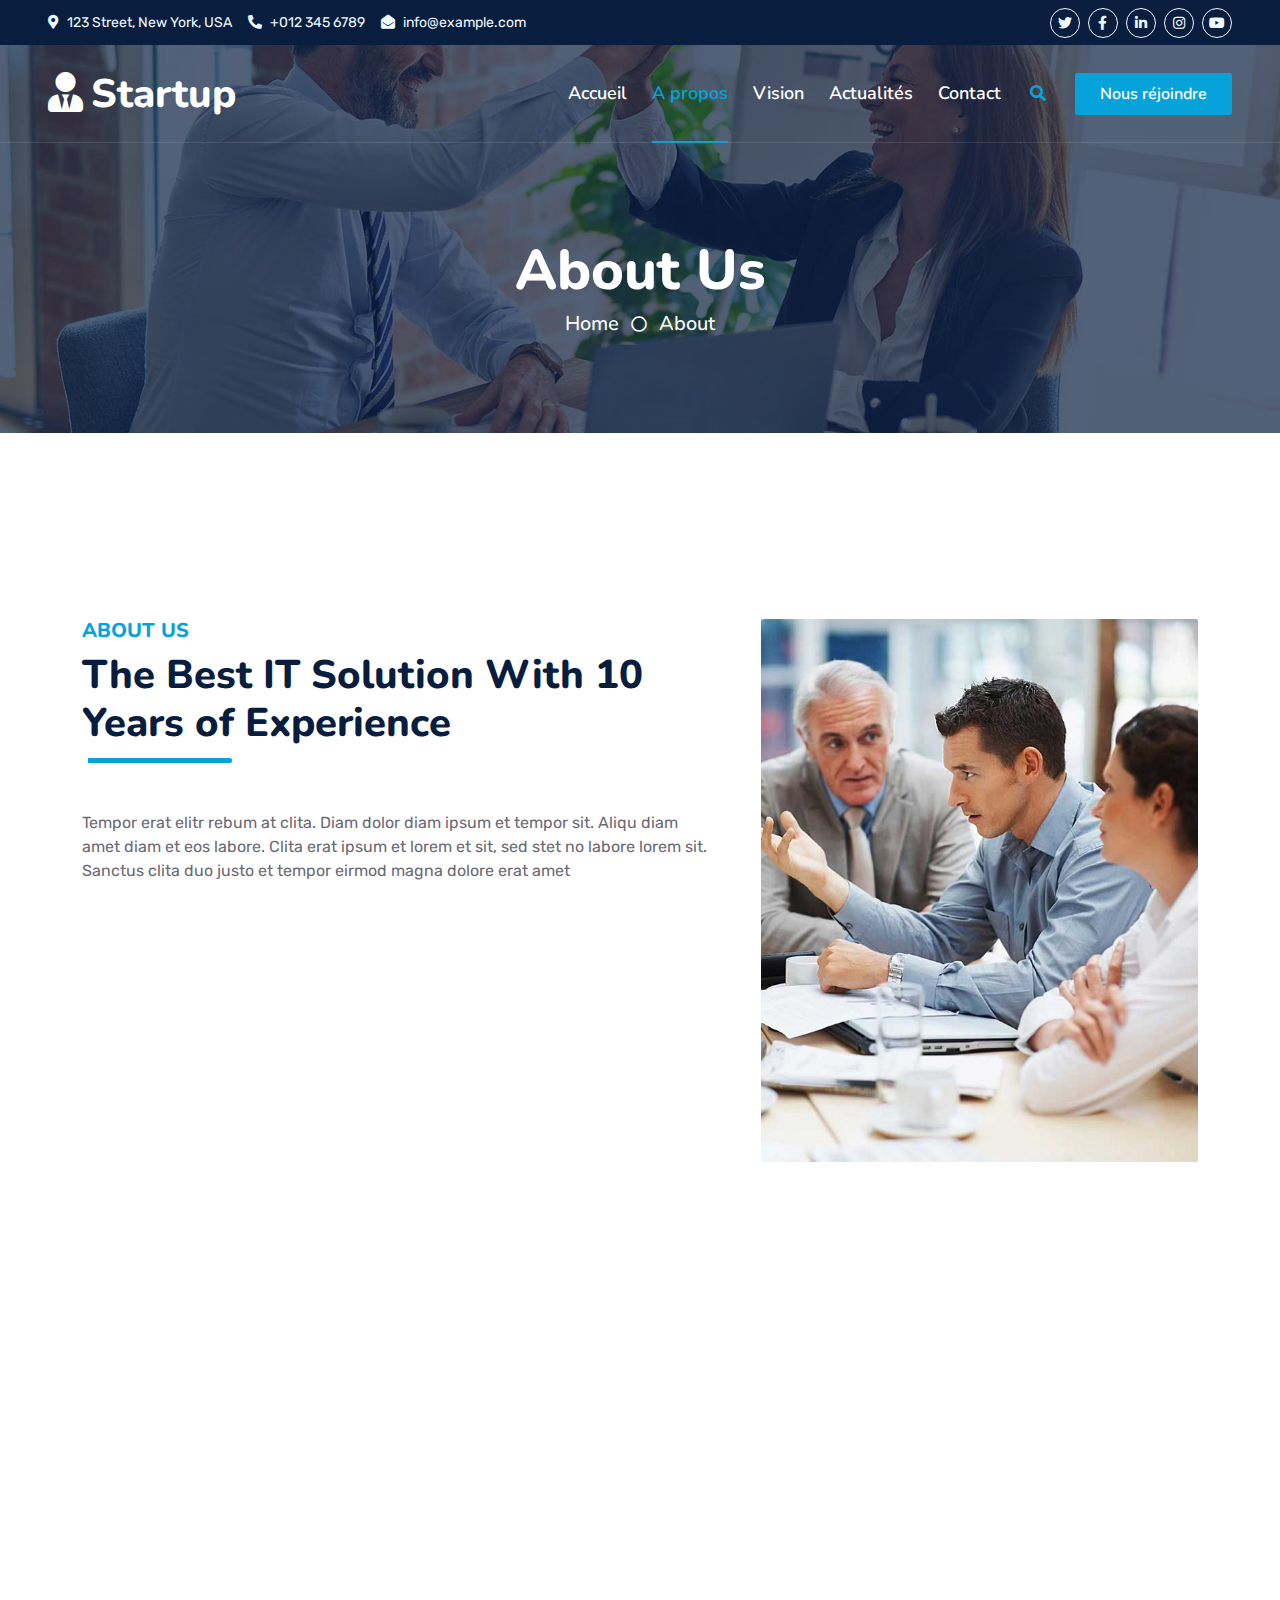
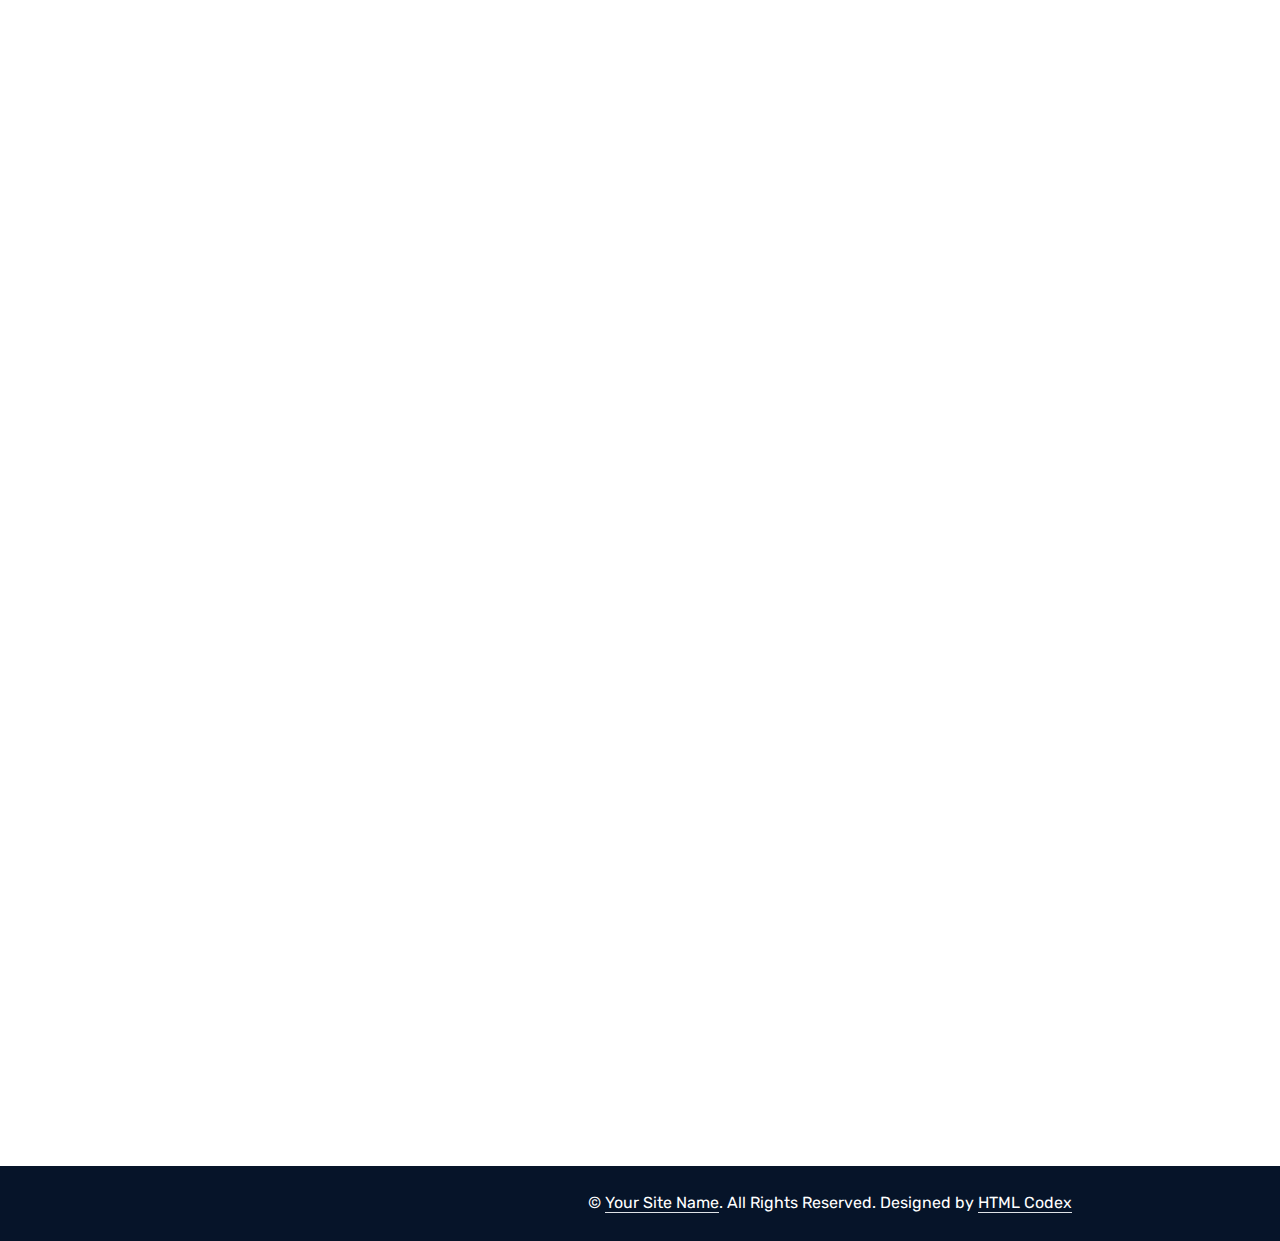
==== commit 0113f69c: "Correction des onglets" ====
--- a/main/about.html
+++ b/main/about.html
@@ -74,16 +74,10 @@
             </button>
             <div class="collapse navbar-collapse" id="navbarCollapse">
                 <div class="navbar-nav ms-auto py-0">
-                    <a href="index.html" class="nav-item nav-link active">Accueil</a>
-                    <a href="about.html" class="nav-item nav-link">A propos</a>
+                    <a href="index.html" class="nav-item nav-link">Accueil</a>
+                    <a href="about.html" class="nav-item nav-link active">A propos</a>
                     <a href="service.html" class="nav-item nav-link">Vision</a>
-                    <div class="nav-item dropdown">
-                        <a href="#" class="nav-link dropdown-toggle" data-bs-toggle="dropdown">Actualités</a>
-                        <div class="dropdown-menu m-0">
-                            <a href="blog.html" class="dropdown-item">Blog Grid</a>
-                            <a href="detail.html" class="dropdown-item">Blog Detail</a>
-                        </div>
-                    </div>
+                    <a href="blog.html" class="nav-item nav-link" >Actualités</a>
                     <!--
                         <div class="nav-item dropdown">
                             <a href="#" class="nav-link dropdown-toggle" data-bs-toggle="dropdown">Pages</a>
@@ -103,41 +97,15 @@
             </div>
         </nav>
 
-        <div id="header-carousel" class="carousel slide carousel-fade" data-bs-ride="carousel">
-            <div class="carousel-inner">
-                <div class="carousel-item active">
-                    <img class="w-100" src="../static/img/carousel-1.jpg" alt="Image">
-                    <div class="carousel-caption d-flex flex-column align-items-center justify-content-center">
-                        <div class="p-3" style="max-width: 900px;">
-                            <h5 class="text-white text-uppercase mb-3 animated slideInDown">Creative & Innovative</h5>
-                            <h1 class="display-1 text-white mb-md-4 animated zoomIn">Creative & Innovative Digital Solution</h1>
-                            <a href="quote.html" class="btn btn-primary py-md-3 px-md-5 me-3 animated slideInLeft">Free Quote</a>
-                            <a href="" class="btn btn-outline-light py-md-3 px-md-5 animated slideInRight">Contact Us</a>
-                        </div>
-                    </div>
-                </div>
-                <div class="carousel-item">
-                    <img class="w-100" src="../static/img/carousel-2.jpg" alt="Image">
-                    <div class="carousel-caption d-flex flex-column align-items-center justify-content-center">
-                        <div class="p-3" style="max-width: 900px;">
-                            <h5 class="text-white text-uppercase mb-3 animated slideInDown">Creative & Innovative</h5>
-                            <h1 class="display-1 text-white mb-md-4 animated zoomIn">Creative & Innovative Digital Solution</h1>
-                            <a href="quote.html" class="btn btn-primary py-md-3 px-md-5 me-3 animated slideInLeft">Free Quote</a>
-                            <a href="" class="btn btn-outline-light py-md-3 px-md-5 animated slideInRight">Contact Us</a>
-                        </div>
-                    </div>
-                </div>
-            </div>
-            <button class="carousel-control-prev" type="button" data-bs-target="#header-carousel"
-                    data-bs-slide="prev">
-                <span class="carousel-control-prev-icon" aria-hidden="true"></span>
-                <span class="visually-hidden">Previous</span>
-            </button>
-            <button class="carousel-control-next" type="button" data-bs-target="#header-carousel"
-                    data-bs-slide="next">
-                <span class="carousel-control-next-icon" aria-hidden="true"></span>
-                <span class="visually-hidden">Next</span>
-            </button>
+        <div class="container-fluid bg-primary py-5 bg-header" style="margin-bottom: 90px;">
+            <div class="row py-5">
+                <div class="col-12 pt-lg-5 mt-lg-5 text-center">
+                    <h1 class="display-4 text-white animated zoomIn">About Us</h1>
+                    <a href="" class="h5 text-white">Home</a>
+                    <i class="far fa-circle text-white px-2"></i>
+                    <a href="" class="h5 text-white">About</a>
+                </div>
+            </div>
         </div>
     </div>
     <!-- Navbar & Carousel End -->
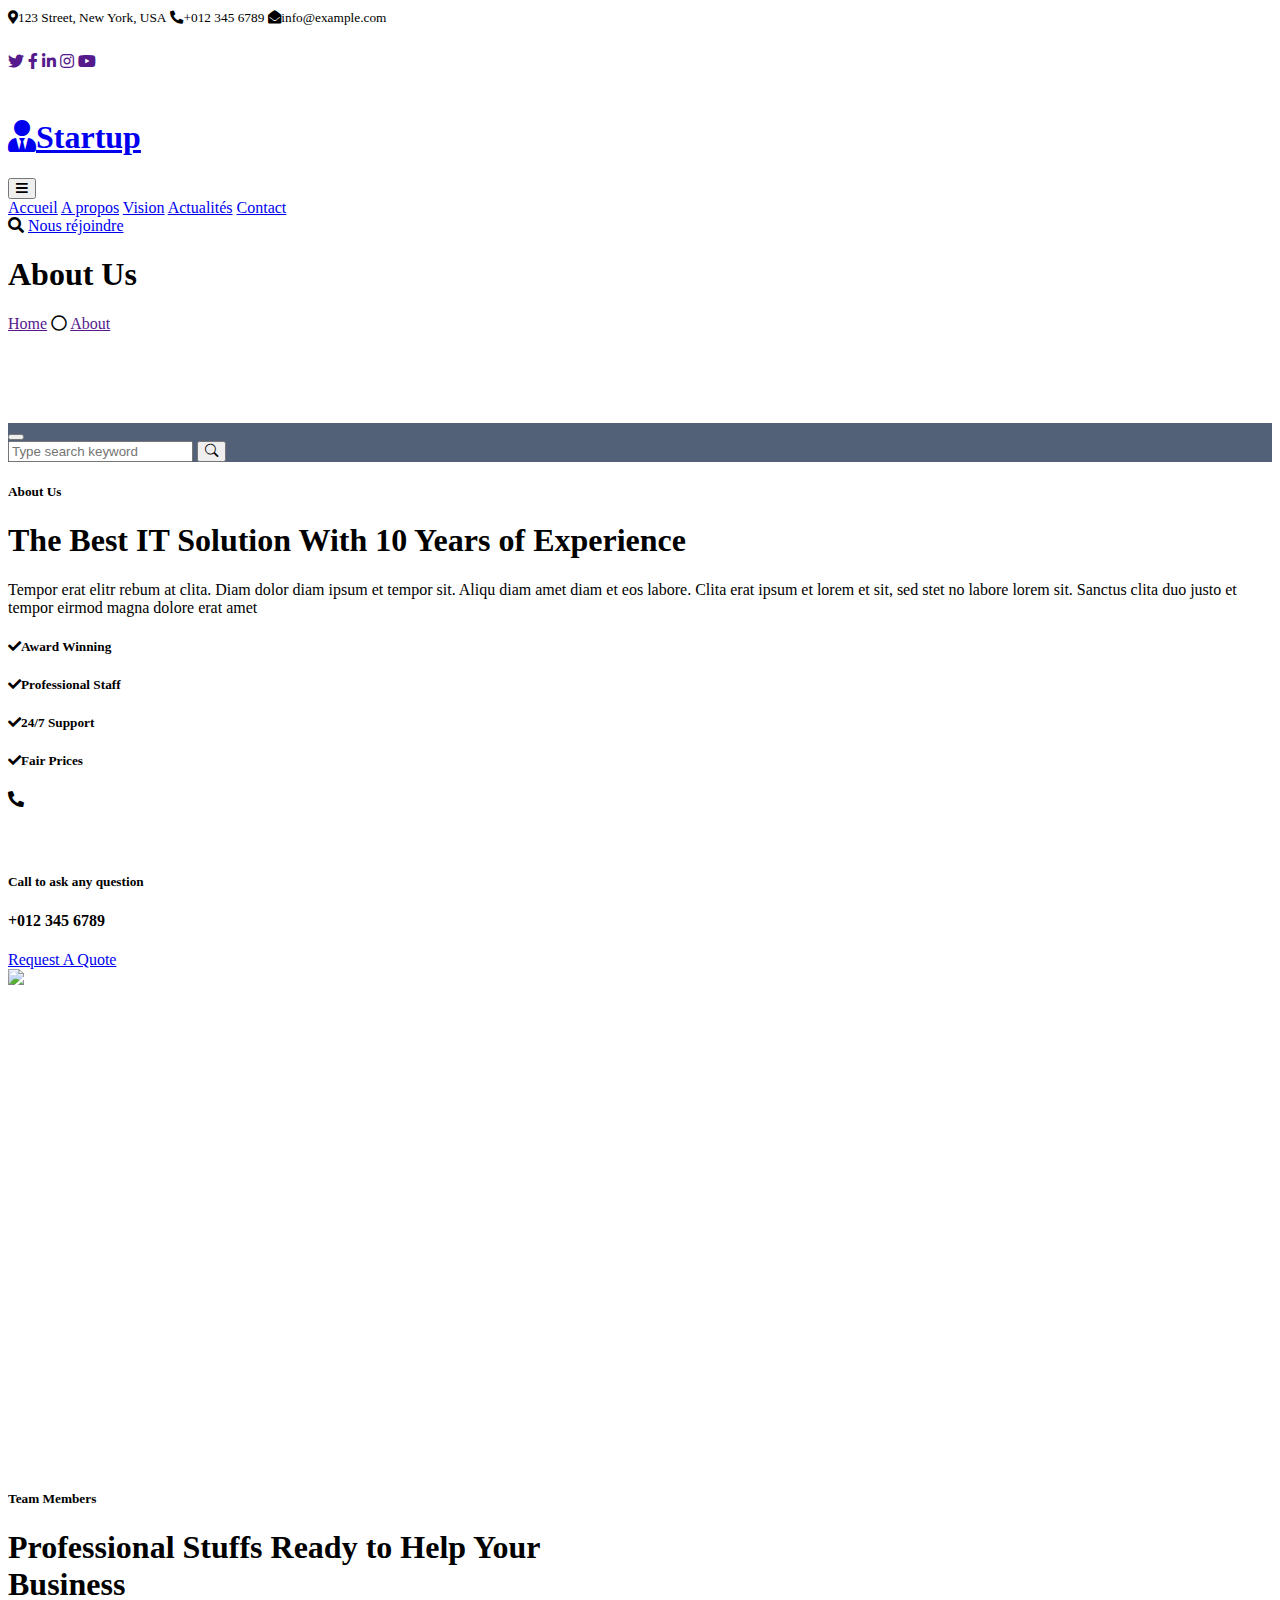
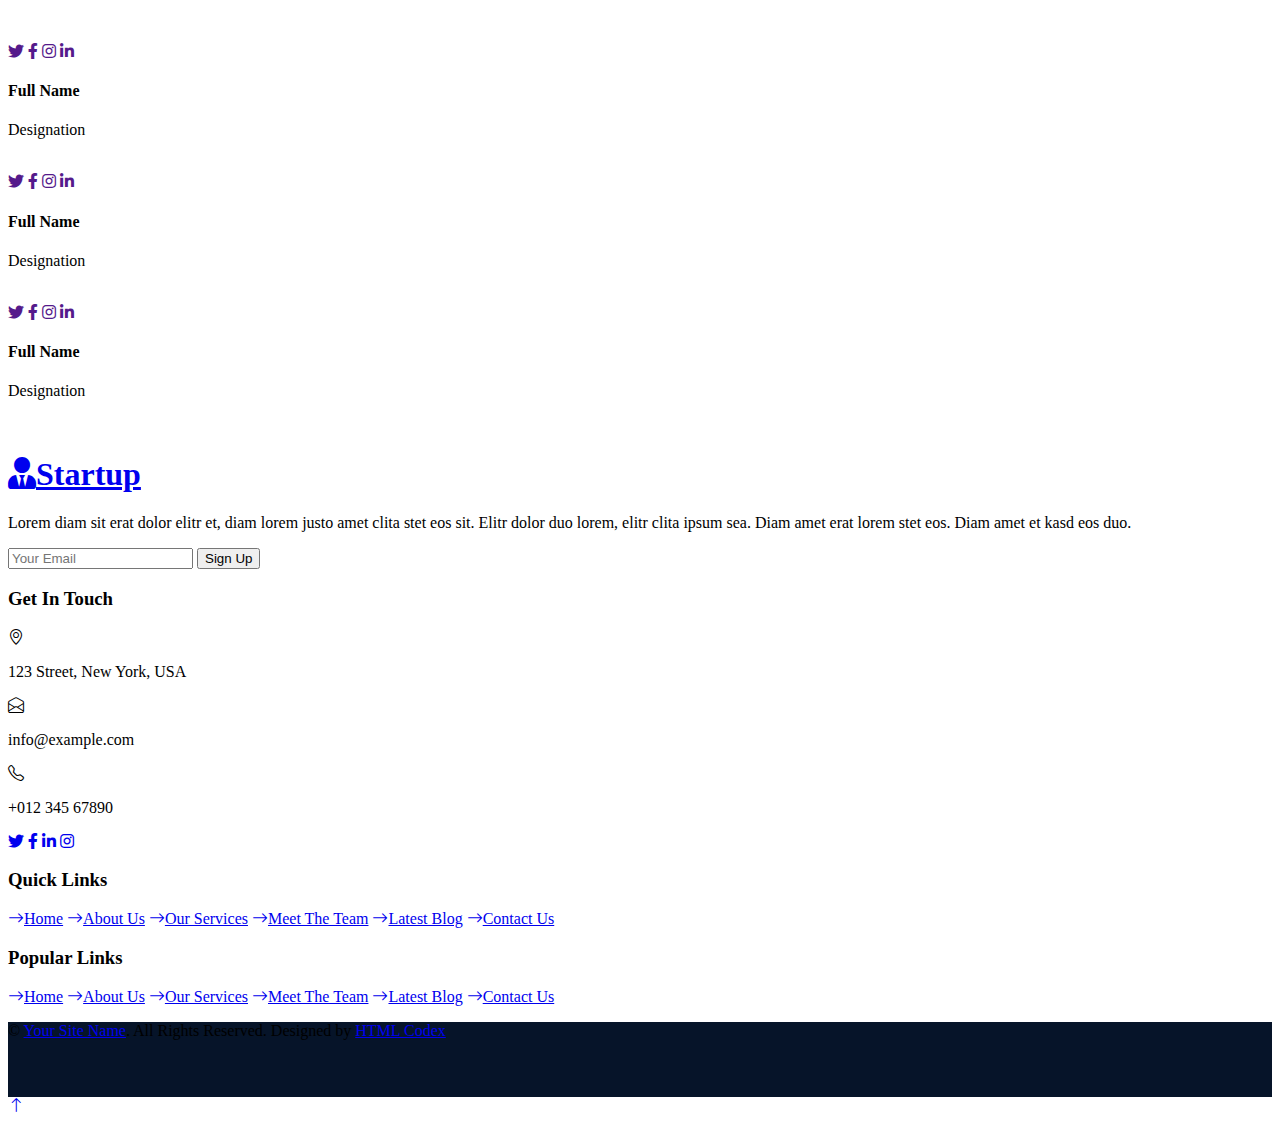
==== commit 3e0fe984: "Ajout des modèles et controleurs" ====
--- a/main/about.html
+++ b/main/about.html
@@ -9,7 +9,7 @@
     <meta content="Free HTML Templates" name="description">
 
     <!-- Favicon -->
-    <link href="static/img/favicon.ico" rel="icon">
+    <link href="../resources/static/img/favicon.ico" rel="icon">
 
     <!-- Google Web Fonts -->
     <link rel="preconnect" href="https://fonts.googleapis.com">
@@ -21,14 +21,14 @@
     <link href="https://cdn.jsdelivr.net/npm/bootstrap-icons@1.4.1/font/bootstrap-icons.css" rel="stylesheet">
 
     <!-- Libraries Stylesheet -->
-    <link href="../static/lib/owlcarousel/assets/owl.carousel.min.css" rel="stylesheet">
-    <link href="../static/lib/animate/animate.min.css" rel="stylesheet">
+    <link href="../resources/static/lib/owlcarousel/assets/owl.carousel.min.css" rel="stylesheet">
+    <link href="../resources/static/lib/animate/animate.min.css" rel="stylesheet">
 
     <!-- Customized Bootstrap Stylesheet -->
-    <link href="../static/css/bootstrap.min.css" rel="stylesheet">
+    <link href="../resources/static/css/bootstrap.min.css" rel="stylesheet">
 
     <!-- Template Stylesheet -->
-    <link href="../static/css/style.css" rel="stylesheet">
+    <link href="../resources/static/css/style.css" rel="stylesheet">
 </head>
 
 <body>
@@ -163,7 +163,7 @@
                 </div>
                 <div class="col-lg-5" style="min-height: 500px;">
                     <div class="position-relative h-100">
-                        <img class="position-absolute w-100 h-100 rounded wow zoomIn" data-wow-delay="0.9s" src="../static/img/about.jpg" style="object-fit: cover;">
+                        <img class="position-absolute w-100 h-100 rounded wow zoomIn" data-wow-delay="0.9s" src="../resources/static/img/about.jpg" style="object-fit: cover;">
                     </div>
                 </div>
             </div>
@@ -183,7 +183,7 @@
                 <div class="col-lg-4 wow slideInUp" data-wow-delay="0.3s">
                     <div class="team-item bg-light rounded overflow-hidden">
                         <div class="team-img position-relative overflow-hidden">
-                            <img class="img-fluid w-100" src="../static/img/team-1.jpg" alt="">
+                            <img class="img-fluid w-100" src="../resources/static/img/team-1.jpg" alt="">
                             <div class="team-social">
                                 <a class="btn btn-lg btn-primary btn-lg-square rounded" href=""><i class="fab fa-twitter fw-normal"></i></a>
                                 <a class="btn btn-lg btn-primary btn-lg-square rounded" href=""><i class="fab fa-facebook-f fw-normal"></i></a>
@@ -200,7 +200,7 @@
                 <div class="col-lg-4 wow slideInUp" data-wow-delay="0.6s">
                     <div class="team-item bg-light rounded overflow-hidden">
                         <div class="team-img position-relative overflow-hidden">
-                            <img class="img-fluid w-100" src="../static/img/team-2.jpg" alt="">
+                            <img class="img-fluid w-100" src="../resources/static/img/team-2.jpg" alt="">
                             <div class="team-social">
                                 <a class="btn btn-lg btn-primary btn-lg-square rounded" href=""><i class="fab fa-twitter fw-normal"></i></a>
                                 <a class="btn btn-lg btn-primary btn-lg-square rounded" href=""><i class="fab fa-facebook-f fw-normal"></i></a>
@@ -217,7 +217,7 @@
                 <div class="col-lg-4 wow slideInUp" data-wow-delay="0.9s">
                     <div class="team-item bg-light rounded overflow-hidden">
                         <div class="team-img position-relative overflow-hidden">
-                            <img class="img-fluid w-100" src="../static/img/team-3.jpg" alt="">
+                            <img class="img-fluid w-100" src="../resources/static/img/team-3.jpg" alt="">
                             <div class="team-social">
                                 <a class="btn btn-lg btn-primary btn-lg-square rounded" href=""><i class="fab fa-twitter fw-normal"></i></a>
                                 <a class="btn btn-lg btn-primary btn-lg-square rounded" href=""><i class="fab fa-facebook-f fw-normal"></i></a>
@@ -242,21 +242,21 @@
         <div class="container py-5 mb-5">
             <div class="bg-white">
                 <div class="owl-carousel vendor-carousel">
-                    <img src="../static/img/vendor-1.jpg" alt="">
-                    <img src="../static/img/vendor-2.jpg" alt="">
-                    <img src="../static/img/vendor-3.jpg" alt="">
-                    <img src="../static/img/vendor-4.jpg" alt="">
-                    <img src="../static/img/vendor-5.jpg" alt="">
-                    <img src="../static/img/vendor-6.jpg" alt="">
-                    <img src="../static/img/vendor-7.jpg" alt="">
-                    <img src="../static/img/vendor-8.jpg" alt="">
-                    <img src="../static/img/vendor-9.jpg" alt="">
+                    <img src="../resources/static/img/vendor-1.jpg" alt="">
+                    <img src="../resources/static/img/vendor-2.jpg" alt="">
+                    <img src="../resources/static/img/vendor-3.jpg" alt="">
+                    <img src="../resources/static/img/vendor-4.jpg" alt="">
+                    <img src="../resources/static/img/vendor-5.jpg" alt="">
+                    <img src="../resources/static/img/vendor-6.jpg" alt="">
+                    <img src="../resources/static/img/vendor-7.jpg" alt="">
+                    <img src="../resources/static/img/vendor-8.jpg" alt="">
+                    <img src="../resources/static/img/vendor-9.jpg" alt="">
                 </div>
             </div>
         </div>
     </div>
     <!-- Vendor End -->
-    
+
 
     <!-- Footer Start -->
     <div class="container-fluid bg-dark text-light mt-5 wow fadeInUp" data-wow-delay="0.1s">
@@ -337,8 +337,8 @@
             <div class="row justify-content-end">
                 <div class="col-lg-8 col-md-6">
                     <div class="d-flex align-items-center justify-content-center" style="height: 75px;">
-                        <p class="mb-0">&copy; <a class="text-white border-bottom" href="#">Your Site Name</a>. All Rights Reserved. 
-						
+                        <p class="mb-0">&copy; <a class="text-white border-bottom" href="#">Your Site Name</a>. All Rights Reserved.
+
 						<!--/*** This template is free as long as you keep the footer author’s credit link/attribution link/backlink. If you'd like to use the template without the footer author’s credit link/attribution link/backlink, you can purchase the Credit Removal License from "https://htmlcodex.com/credit-removal". Thank you for your support. ***/-->
 						Designed by <a class="text-white border-bottom" href="https://htmlcodex.com">HTML Codex</a></p>
                     </div>
@@ -356,14 +356,14 @@
     <!-- JavaScript Libraries -->
     <script src="https://code.jquery.com/jquery-3.4.1.min.js"></script>
     <script src="https://cdn.jsdelivr.net/npm/bootstrap@5.0.0/dist/js/bootstrap.bundle.min.js"></script>
-    <script src="../static/lib/wow/wow.min.js"></script>
-    <script src="../static/lib/easing/easing.min.js"></script>
-    <script src="../static/lib/waypoints/waypoints.min.js"></script>
-    <script src="../static/lib/counterup/counterup.min.js"></script>
-    <script src="../static/lib/owlcarousel/owl.carousel.min.js"></script>
+    <script src="../resources/static/lib/wow/wow.min.js"></script>
+    <script src="../resources/static/lib/easing/easing.min.js"></script>
+    <script src="../resources/static/lib/waypoints/waypoints.min.js"></script>
+    <script src="../resources/static/lib/counterup/counterup.min.js"></script>
+    <script src="../resources/static/lib/owlcarousel/owl.carousel.min.js"></script>
 
     <!-- Template Javascript -->
-    <script src="../static/js/main.js"></script>
+    <script src="../resources/static/js/main.js"></script>
 </body>
 
-</html>+</html>
